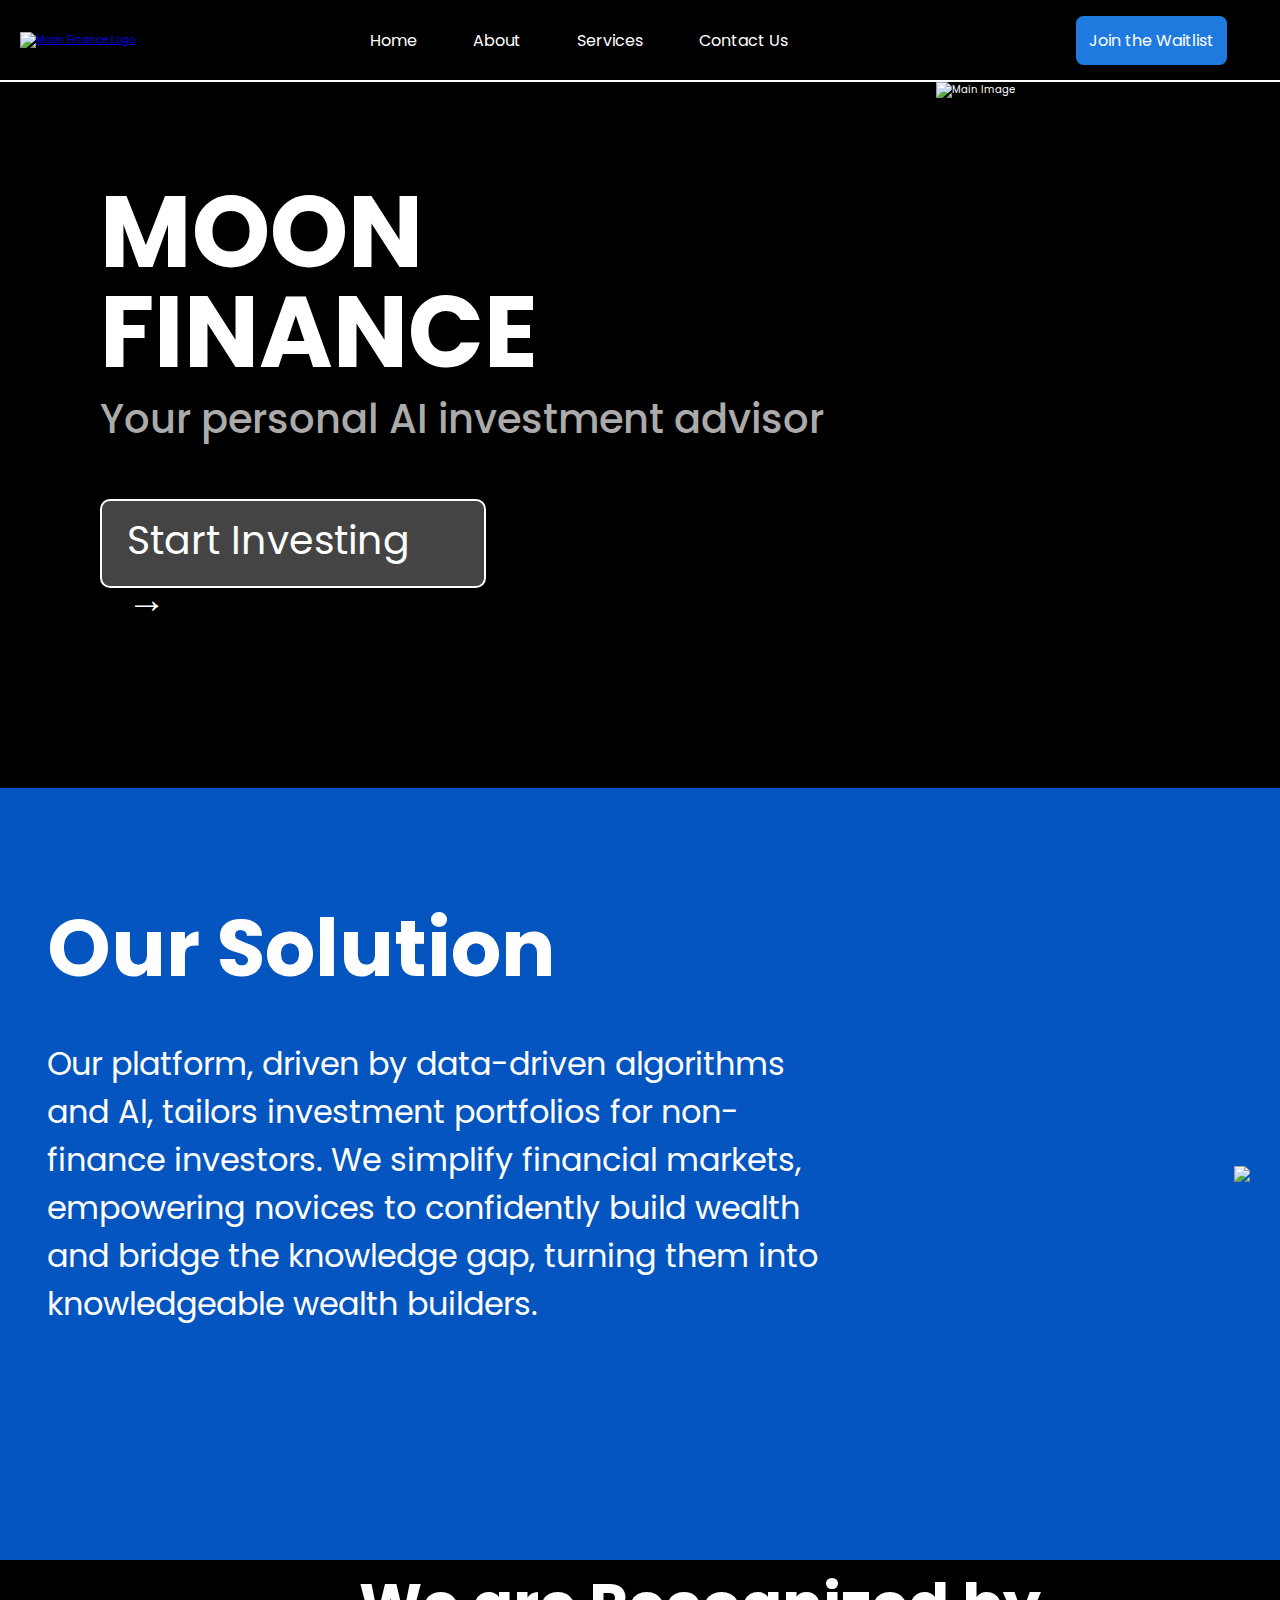
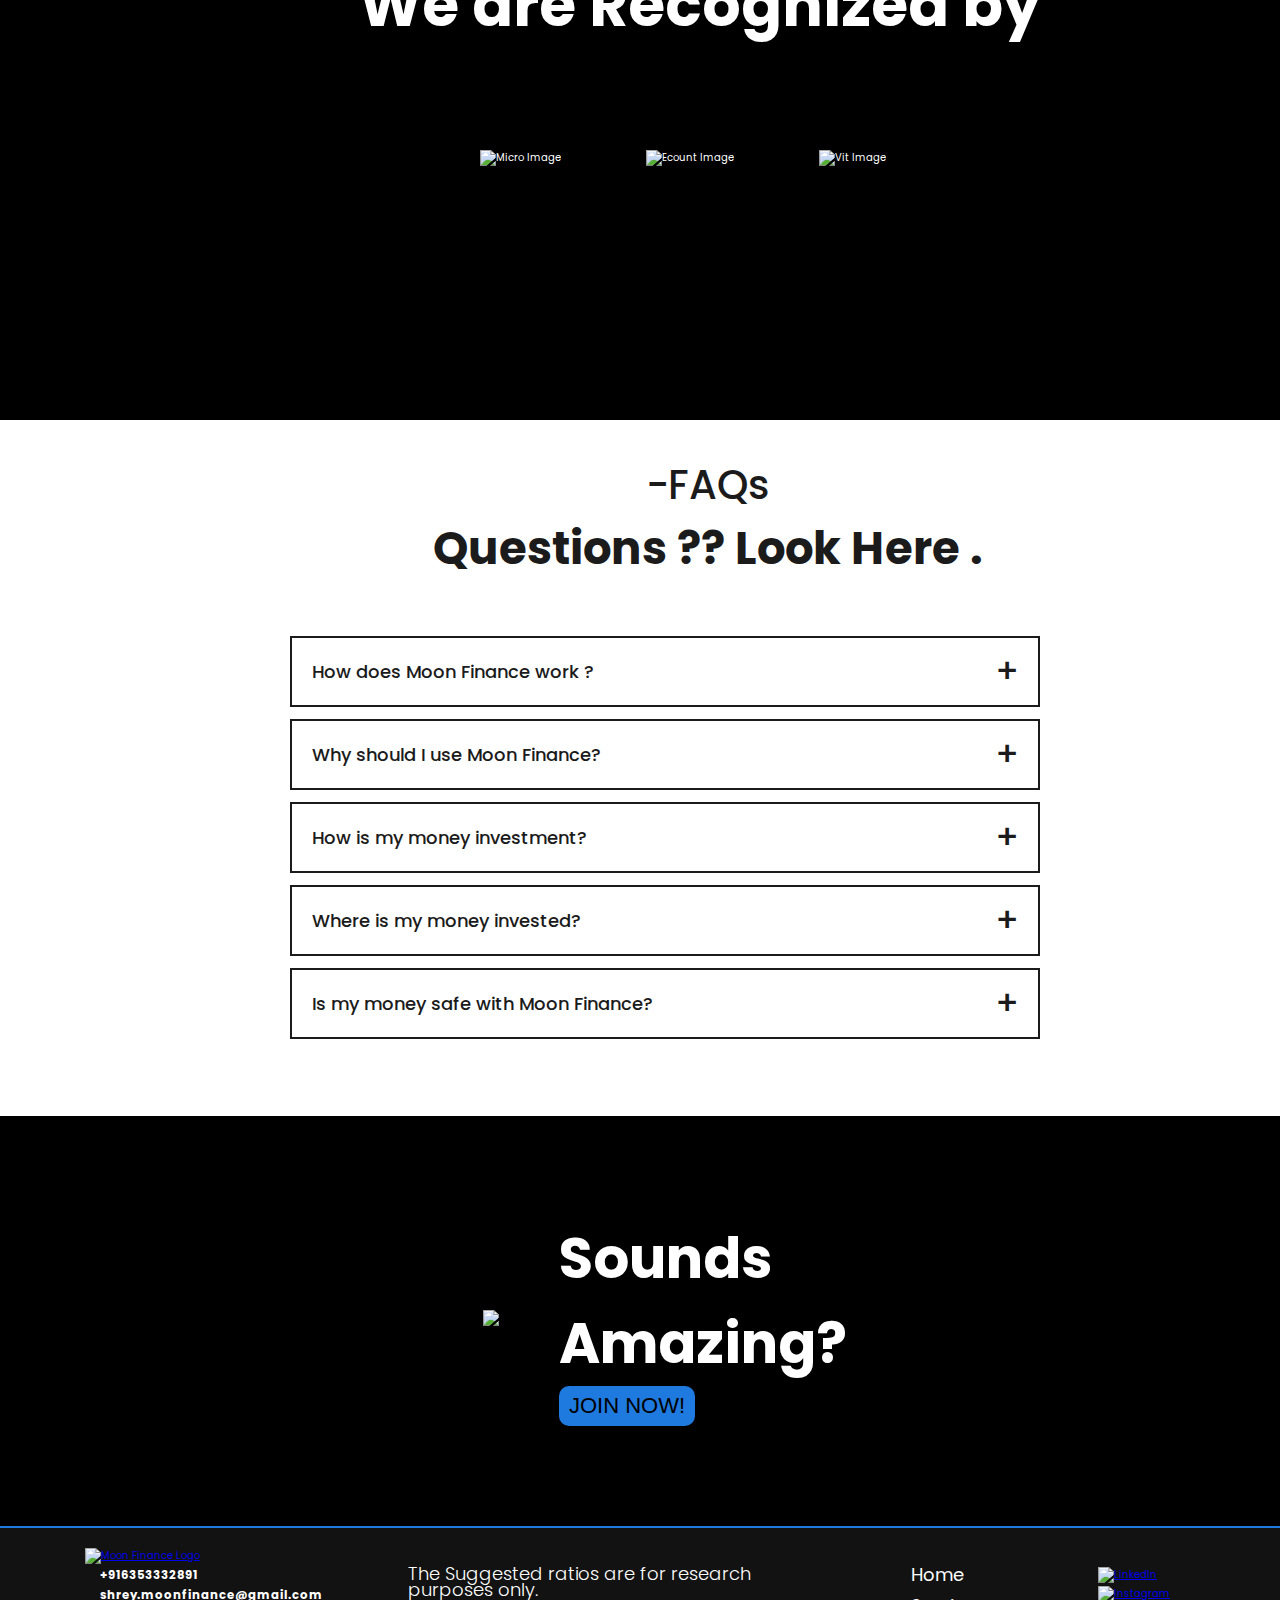
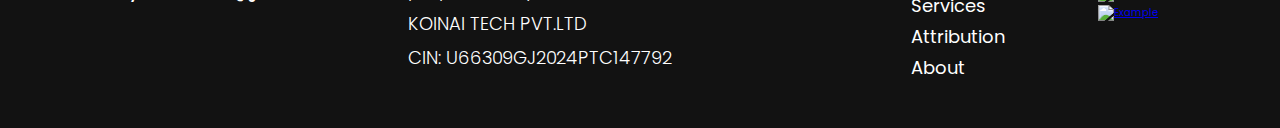
==== index.html @ ea67f490 "Update index.html" ====
<!DOCTYPE html>
<html lang="en">
<head>
    <meta charset="UTF-8">
    <meta name="viewport" content="width=device-width, initial-scale=1.0">
    <title>Moon Finance</title>
    <link rel="stylesheet" href="index.css">
    <link rel="stylesheet" href="dashboard.css">
    <link rel="stylesheet" href="script.js">
    <link href="https://fonts.googleapis.com/css2?family=Playfair+Display&family=Poppins:wght@200;400;700&display=swap" rel="stylesheet">
    <link rel="preconnect" href="https://fonts.googleapis.com">
    <link rel="preconnect" href="https://fonts.gstatic.com" crossorigin>
    <link href="https://fonts.googleapis.com/css2?family=Gothic+A1&family=Poppins:wght@300;400&display=swap" rel="stylesheet">
</head>
<body>
    <header>
        <a href="#"><img src="./images/Frame 148.svg" alt="Moon Finance Logo"></a>
        
        <nav>
            <ul>
                <li><a href="index.html" class="active_first">Home</a></li>
                <li><a href="aboutus.html">About</a></li>
                <li><a href="#services">Services</a></li>
                <li><a href="https://487qdfjcmov.typeform.com/to/xrdOs4OB">Contact Us</a></li>
            </ul>
        </nav> 
        <nav class="n">
            <ul>
                <li><a href="https://487qdfjcmov.typeform.com/to/cxRcGr05">Join the Waitlist</a></li>
            </ul>
        </nav>
    </header>  
    <div class="main">

<script>
    
    console.log("working")
    let qns = {
        1:'',
        2:'',
        3:'',
        4:'',
        5:'',
        6:'',
        7:'',
        8:'',
        9:'',
    }
    qns_str = JSON.stringify(qns)
    localStorage.setItem("qns",qns_str)
</script>

<div class="flex-container">
    <div class="content">
        <h1 style="line-height: 1; margin-top: 0px; padding-top: 100px; height: 207px;">
            MOON <br> FINANCE
        </h1>
        <h2>
            Your personal AI investment advisor
        </h2>
        <a href="./form1.html" class="start_investing">Start Investing &#8594;</a>
    </div>
    <img src="./images/mainvec.svg" alt="Main Image" class="mainvec">
</div>
        <div class="main_2" id="services">
            <div class="main_2_text">
                <h3>Our Solution</h3>
                <p>Our platform, driven by data-driven algorithms and Al, 
                    tailors investment portfolios for non-finance investors. 
                    We simplify financial markets, empowering novices to 
                    confidently build wealth and bridge the knowledge gap, turning 
                    them into knowledgeable wealth builders.</p>
            </div>
            <div class="main_2_img" style="margin-left: 250px;">
                <img src="./images/iPhone 13 Pro.png">
            </div>
        </div>
        <div class="main_3" style="text-align: center;">
            <div class="main_3_text" style="padding-left: 50px;">
                <h3>We are Recognized by</h3>
            </div>
            <div class="main_3_images" style="display: flex; justify-content: center;">
                <img src="./images/micro.png" alt="Micro Image">
                <img src="./images/ecount.png" alt="Ecount Image">
                <img src="./images/vit.png" alt="Vit Image">
            </div>
        </div>
                
            </div>
        </div>
        <div class="faq">
            <div style="display: flex; justify-content: center;">
                <div>
            <h2>-FAQs</h2>
            <h1>Questions ??
                Look Here .</h1></div></div>
            <ul class="accordion">
                <li>
                    <input type="checkbox" name="accordion" id="first">
                    <label for="first">How does Moon Finance work ?</label>
                    <div class="content">
                        <p>Moon Finance uses a combination of AI & deep research algorithms by our research analysts to give you a portfolio of assets which are the best suited for your investment needs.</p>
                    </div>
                </li>
                <li>
                    <input type="checkbox" name="accordion" id="second">
                    <label for="second">Why should I use Moon Finance?</label>
                    <div class="content">
                        <p>Moon Finance is developed in a way to maximize your returns & minimize your risks. It provides you with SEBI certified Investment advisory.</p>
                    </div>
                </li>
                <li>
                    <input type="checkbox" name="accordion" id="third">
                    <label for="third">How is my money investment?</label>
                    <div class="content">
                        <p>The money is invested through your broker.</p>
                    </div>
                </li>
                <li>
                    <input type="checkbox" name="accordion" id="fourth">
                    <label for="fourth">Where is my money invested?</label>
                    <div class="content">
                        <p>Your money is invested in the portfolio made by Moon Finance based on your investment profile.</p>
                    </div>
                </li>
                <li>
                    <input type="checkbox" name="accordion" id="fifth">
                    <label for="fifth">Is my money safe with Moon Finance?</label>
                    <div class="content">
                        <p>We do not keep your money, the money is directly invested through your broker and the ETFs are transferred to your demat account, i.e you have the full control of your investments.</p>
                    </div>
                </li>
            </ul>
        </div>
            
        </div>
        <div class="main_5">
            <div class="main_5_img">
                <img src="./images/Frame 134.svg">
            </div>
            <div class="main_5_text">
                <h3>Sounds Amazing?</h3>
                <a  href="https://487qdfjcmov.typeform.com/to/xrdOs4OB"><button>JOIN NOW!</button></a>
            </div>
        </div>
    </div>
</body>
<footer id="contactus">
    <div class="footer">
      <div class="first">
        <a href="#"><img src="./images/Frame 148.svg" alt="Moon Finance Logo"></a>
        <h3><img src="images/phone.png" style="height: 15px; width: 15px;">+916353332891</h3>
        <h3><img src="images/mail.svg" style="height: 15px; width: 15px;">shrey.moonfinance@gmail.com</h3>
      </div>
      <div class="second" style="line-height: 0.9;">
        <p>The Suggested ratios are for research purposes only.</p><p>KOINAI TECH PVT.LTD</p> 
        <p>CIN: U66309GJ2024PTC147792</p>
      </div>
      <div class="third">
        <table>
            <tr>
                <td>
                    Home
                </td>
            </tr>
            <tr>
                <td>
                    Services
                </td>
            </tr>
            <tr>
                <td> 
                    Attribution
                </td>
            </tr>
            <tr>
                <td>
                    About
                </td>
            </tr>
        </table>
      </div>
      <div class="fourth">
        <a href="https://www.linkedin.com/company/moon-finance-s/"><img src="./images/Vector.svg" alt="LinkedIn" style="height: 20px; width: 20px;"></a>
        <a href="https://www.instagram.com/moonfintech?igsh=MW9hY2tyaHR1amppMA=="><img src="./images/insta.svg" alt="Instagram" style="height: 20px; width: 20px;"></a>
        <a href="https://www.twitter.com"><img src="./images/x.svg" alt="Example" style="height: 20px; width: 20px;"></a>
      </div>      
      </div>
  </footer>
</html>
---- index.css ----
html {
  background-color: black;
  color: white;
  font-size: 62.5%;
  font-family: "Poppins";
}
body {
  margin: 0;
  font-family: "Poppins";
  overflow-x: hidden;

}
header {
  display: flex;
  justify-content: space-between;
  align-items: center;
  border-bottom: 2px solid white;
  height: 80px;
}
header a{
  margin-left: 2rem;
}

nav {
  margin: 4rem;
}
nav ul {
  list-style-type: none;
  display: flex;
  gap: 1rem;
  padding: 13px;
}
nav ul li a {
  text-decoration: none;
  color: white;
  font-size: 1.6rem;
  position: static;
  border-radius: 7.5px;
  padding: 13px;
}
nav.n ul li a{
  background-color: #1f7ae0;
}
nav ul li a:hover {
  border: 1px solid white;
  border-radius: 9px;
  padding: 13px;
}
.main {
  background-repeat: no-repeat;
  background-position: 0 0;
}

.flex-container {
  display: flex;
  justify-content: flex-start;
}

.mainvec {
  max-width: 30%;
  margin-left: -200px;
}






.main h1 {
  display: flex;
  justify-content: left;
  height: 300px;
  margin-left: 100px;
  font-size: 100px;
  margin-bottom: none;
  margin-bottom: 0px;
  cursor: default;
}
.main h2 {
  display: flex;
  justify-content: left;
  font-size: 40px;
  color:#ABABAB;
  margin-left: 100px;
  margin-top: 0px;
  font-weight: 500;
  cursor: default;
}
.main .start_investing {
  display: flex;
  justify-content: left;
  color: white;
  text-decoration: none;
  width: 310px;
  font-size: 39.38px;
  border: 2px solid white;
  background-color: rgb(68, 68, 68);
  padding: 10px 25px 10px 25px;
  margin-left: 100px;
  border-radius: 10px;
  height: 64.667px;
  width: 332px;
  margin-top: 50px;
}



.form_main {
  /* margin-top: 50px;
  margin-bottom: 50px; */
  display: flex;
  flex-direction: column;
  margin-left: 200px;
  margin-right: 200px;
  height: fit-content;
}
.form_main a {
  color: white;
  text-decoration: none;
  font-size: 26px;
  background-color: #1f7ae0;
  padding-left: 15px;
  padding-right: 15px;
  padding-top: 5px;
  padding-bottom: 5px;
  border-radius: 15px;
}
.form_main p {
  font-size: 20px;
}
.form_main h1 {
  font-size: 25px;
}
.form_main .form_buttons {
  display: flex;
  justify-content: flex-start;
  align-items: center;
  height: fit-content;
  font-size: 26px;
}
.form_main button{
    font-size: 23px;
    margin-right: 30px;
    height: 162px;
    width: 162px;
    border-radius: 20px;
    border-style: none;
    -webkit-border-radius: 20px;
    -moz-border-radius: 20px;
    -ms-border-radius: 20px;
    -o-border-radius: 20px;
    color: white;
    background-color: #939393;
    margin-bottom: 100px;

}
.form_main button:hover{
  background-color: #504e4e;
  border: 1px solid white;
}
.form_main button:focus{
  background-color: #1f7ae0;
}
.form_main .form_active {
  display: flex;
  justify-content: space-between;
}
.main_ani {
  display: flex;
  justify-content: center;
}
.main_2 {
  display: flex;
  justify-content: space-between;
  align-items: center;
  background-color: rgba(4, 85, 191, 1);
  margin-top: 200px;
  padding-top: 100px;
  padding-bottom: 100px;
}
.main_2_text h3 {
  font-size: 80px;
  font-weight: bold;
}
.main_2 p {
  font-size: 32px;
}
.main_2_text {
  width: 800px;
  margin-right: 25px;
  margin-left: 47px;
  margin-bottom: 100px;
}
.main_2_img {
  margin-right: 61px;
}
.main_3 {
  align-items: center;
  background-color: black;
  color: white;
  height: 460px;
}
.main_2_img {
  display: flex;
  justify-content: space-evenly;
  margin: 30px;
}
.main_3_text h3 {
  font-size: 60px;
  font-weight: bold;
  text-align: center;
}
.main_3_text {
  width: 800px;
  margin-right: 25px;
  margin-left: 250px;
  margin-bottom: 100px;
}
.main_3 img {
  margin-left: 85px;
}
.faq {
  padding: 10px 12%;
  text-align: center;
  font-size: 18px;
  background-color: white;
  color: #1b1b1b;
}

.faq h2 {
  font-weight: 500;
  font-size: 40px;
  margin-top: 25px;
  margin-left: 135px;
  margin-bottom: 0px;
}
.faq h1 {
  font-size: 45px;
  margin-left: 135px;
  height: 26px;
  margin-top: 0px;
}

.accordion {
  margin: 60px auto;
  width: 100%;
  max-width: 750px;
}

.accordion li {
  list-style: none;
  width: 100%;
  padding: 5px;
}

.accordion li label {
  display: flex;
  align-items: center;
  padding: 20px;
  font-size: 18px;
  font-weight: 500;
  background: white;
  margin-bottom: 2px;
  cursor: pointer;
  position: relative;
  border-style: solid;
  border-width: 2px;
}

label::after {
  content: "+";
  font-size: 34px;
  position: absolute;
  right: 20px;
  transition: transform 0.5s;
}



input[type="checkbox"] {
  display: none;
}

.accordion .content {
  border: 2px black;
  background: white;
  text-align: left;
  padding: 0 20px;
  max-height: 0;
  overflow: hidden;
  transition: max-height 0s, padding 0.5s;
}

.accordion input[type="checkbox"]:checked + label + .content {
  max-height: 600px;
  padding: 30px 20px;
}

.accordion input[type="checkbox"]:checked + label::after {
  transform: rotate(135deg);
}

.faq small {
  font-size: 13px;
}

.main_5 {
  display: flex;
  justify-content: center;
  align-items: center;
  margin-bottom: 100px;
  background-color: black;
}
.main_5_img {
  margin-right: 30px;
  margin-left: 500px;
  margin-top: 100px;
}
.main_5_text {
  margin-top: 100px;
  margin-left: 30px;
  margin-right: 450px;
}
.main_5_text h3 {
  font-size: 56px;
}
.main_5_text button {
  font-size: 22px;
  padding-left: 10px;
  padding-right: 10px;
  padding-top: 7px;
  padding-bottom: 7px;
  border-radius: 10px;
  border-style: none;
  background-color: #1f7ae0;
}
.main_dash {
  margin-top: 150px;
  font-size: 500%;
  text-align: center;
}
.main_dash h2 {
  border: solid;
  border-width: 1px;
  border-color: white;
  border-radius: 50%;
  margin-left: 700px;
  margin-right: 700px;
  padding-top: 50px;
}
.main_dash button {
  display: block;
  margin-left: auto;
  margin-right: auto;
  margin-top: 80px;
  font-size: 50px;
}
.start_investing {
  margin-top: 100px;
  border: 2px solid white;
  background-color: white;
  background-color: rgba(151, 148, 148, 0.2);
  padding: 10px 25px 10px 25px;
  margin-left: 650px;
  margin-right: 650px;
  border-radius: 10px;
}
footer {
  /* background-color: #504e4fe; */
  background-color: #121212;
}

.footer {
  display: flex;
  height: 200px;
  justify-content: space-evenly;
  margin-right: -50px;
  border-top: 2px solid #1f7ae0;
}
.first {
  margin-top: 20px;
  margin-left: -75px;
}
.second {
  margin-top: 20px;
  margin-left: -75px;
  font-weight: 300;
  font-size: large;
  width: 430px;
}
.third {
  margin-left: -89px;
  margin-right: -70px;
  margin-top: 30px;
  list-style: none;
  font-weight: 400;
  font-size: large;
  text-align: left;
}
.fourth {
  margin-top: 39px;
  display: flex;
  flex-direction: column;
}
.fourth img {
  margin-bottom: 3px;
}

.aboutus_main {
  padding-top: 100px;
  padding-bottom: 200px;
  color: grey;
  margin: auto;
  width: 50%;
  font-size: 3rem;
}
.aboutus_main h3 {
  font-weight: bold;
  color: white;
}
.aboutus_people {
  padding-top: 100px;
  padding-bottom: 200px;
  color: grey;
  margin: auto;
  width: 50%;
  font-size: 2rem;
  display: block;
  justify-content: center;
}
.aboutus_people_first {
  display: flex;
  justify-content: center;
  margin-top: 7rem;
}
.aboutus_people_second {
  display: flex;
  justify-content: center;
  margin-top: 5rem;
}
.aboutus_people_individual {
  margin: 0rem 5rem 1rem 5rem;
  text-align: center;
}
.aboutus_people_individual p,
h3 {
  margin: 0px;
}
.aboutus_people_individual h3 {
  color: white;
}
---- dashboard.css ----
html{
    background-color: black;
  color: white;
  font-size: 62.5%;
  font-family: "Poppins";
  margin: 0;
}
.dashboard_main{
    display: flex;
    justify-content: space-between;
    margin-left: 5vh;
    margin-right: 5vh;
    font-size: 2rem;
    margin-top: 10rem;
}
.dashboard_left{
 float: right;
 width: 55%;
 display: grid; 
 place-content: center;
}
.dashboard_right{
    float: left;
    width: 40%;
    display: grid;
    place-content: center;
    grid-template-columns: 30rem;
    text-align: center;
}
.dashboard_right button{
    height: 25%;
    width: 63%;
    margin-top: 20px;
    font-size: large;
    border-style: none;
    border-radius: 5px;
    background-color: #0455BF;    
    -webkit-border-radius: 5px;
    -moz-border-radius: 5px;
    -ms-border-radius: 5px;
    -o-border-radius: 5px;
    color: white;
}
.your_basket img{
    position: relative;
    z-index: -1;
}
.lock {
    margin: auto;
    margin-top: 0px;
    width: 40%;
    height: 63%;
    padding: 10px;
    display: block;
    justify-content: center;
    background-color: black;
    position: absolute;
    top: 190%;
    left: 50%;
    transform: translate(-50%, -50%);
    z-index: 1;
    -webkit-transform: translate(-50%, -50%);
    -moz-transform: translate(-50%, -50%);
    -ms-transform: translate(-50%, -50%);
    -o-transform: translate(-50%, -50%);
    padding-top: 55px;
}
.lock img{
    display: block;
  margin-left: auto;
  margin-right: auto;
  position: relative;
  z-index: 0;
}
.lock p{
    text-align: center;
}
.lock button{
    font-size: 4rem; 
    display: flex;
    justify-content: center;
    align-items: center;
}
.lock button {
    font-size: 4rem;
    display: block;
    margin: 0 auto;
    background-color: #0455BF;
    border-style: none;
    color: white;
    padding: 1rem 12rem 1rem 12rem;
    border-radius: 1rem;
    -webkit-border-radius: 1rem;
    -moz-border-radius: 1rem;
    -ms-border-radius: 1rem;
    -o-border-radius: 1rem;
}
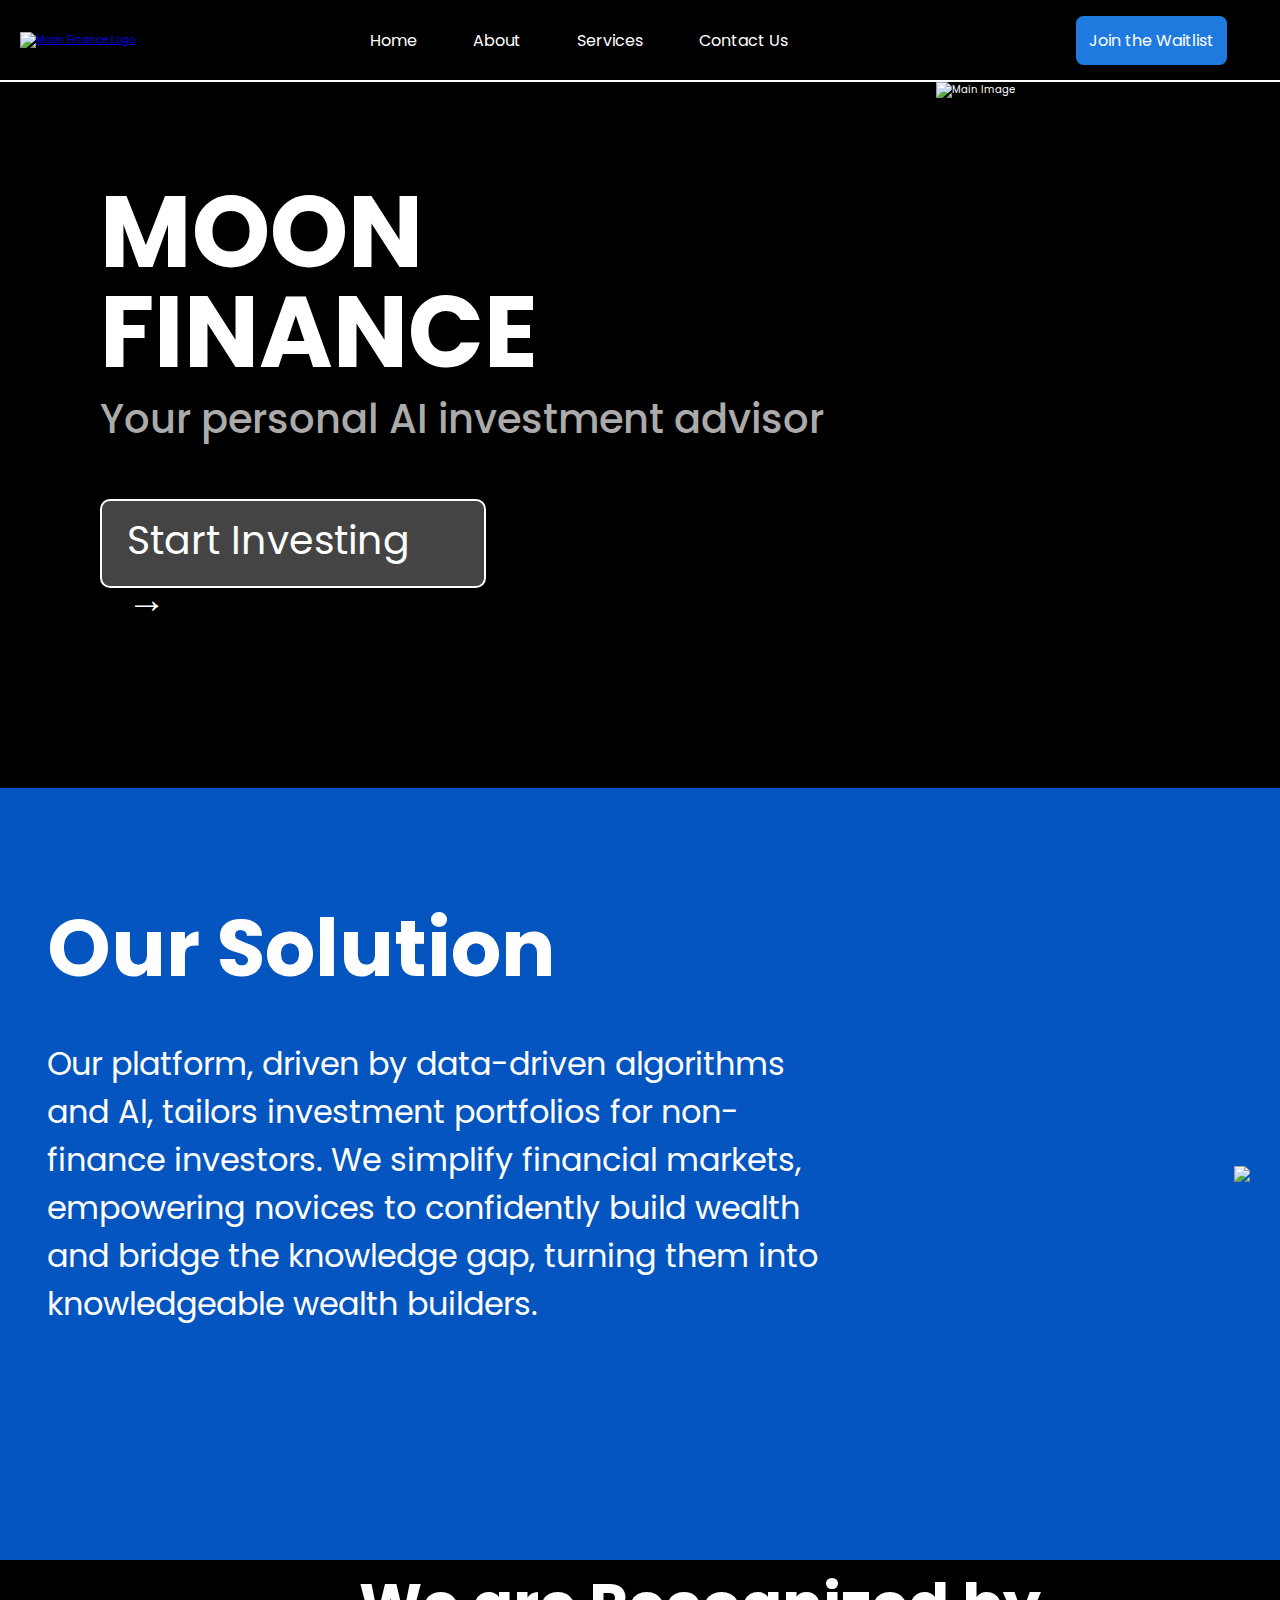
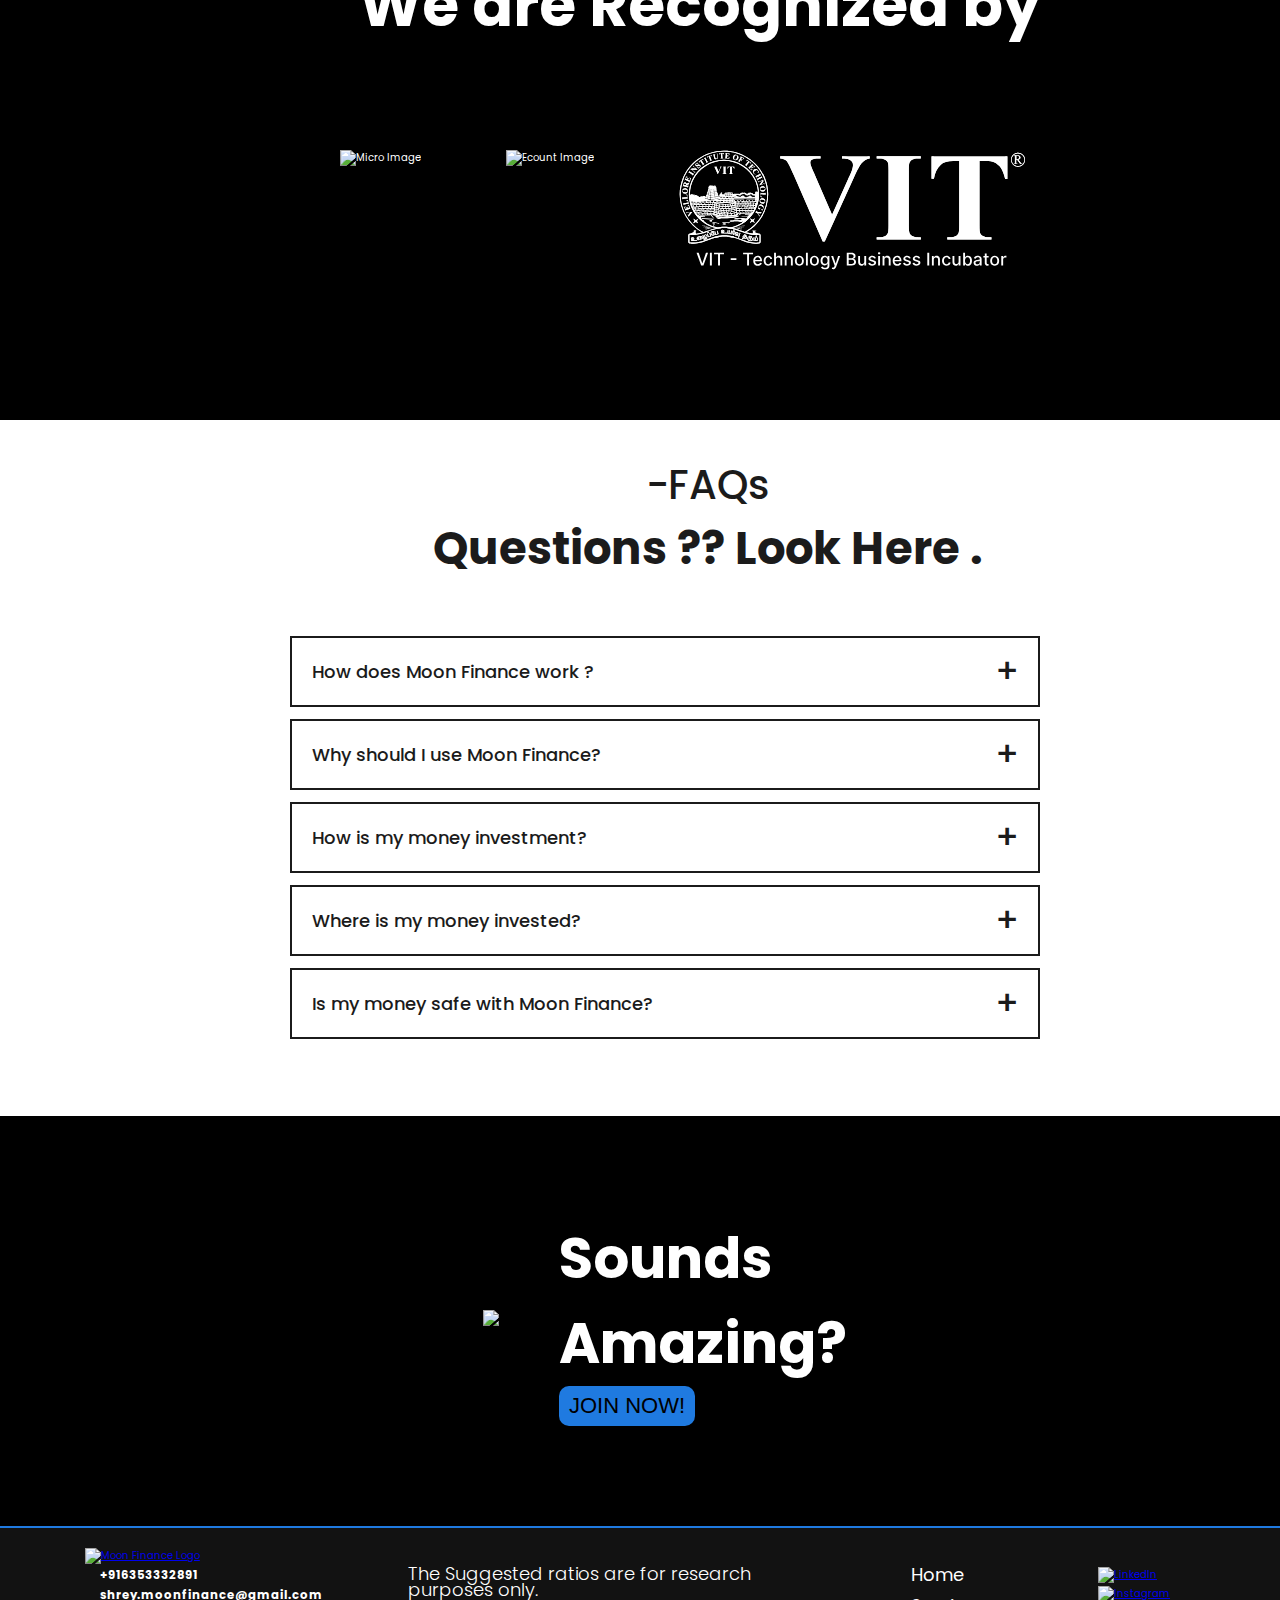
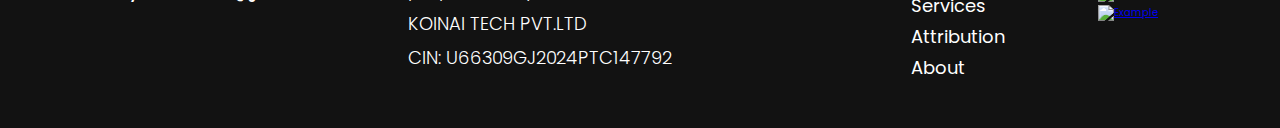
==== commit ffc65169: "Update index.html" ====
--- a/index.html
+++ b/index.html
@@ -26,7 +26,7 @@
         </nav> 
         <nav class="n">
             <ul>
-                <li><a href="https://487qdfjcmov.typeform.com/to/cxRcGr05">Join the Waitlist</a></li>
+                <li><a href="https://forms.gle/JUQc1Z9dTpSBMwHd7">Join the Waitlist</a></li>
             </ul>
         </nav>
     </header>  
@@ -82,7 +82,7 @@
             <div class="main_3_images" style="display: flex; justify-content: center;">
                 <img src="./images/micro.png" alt="Micro Image">
                 <img src="./images/ecount.png" alt="Ecount Image">
-                <img src="./images/vit.png" alt="Vit Image">
+                <img src="./images/VIT.svg" alt="Vit Image">
             </div>
         </div>
                 
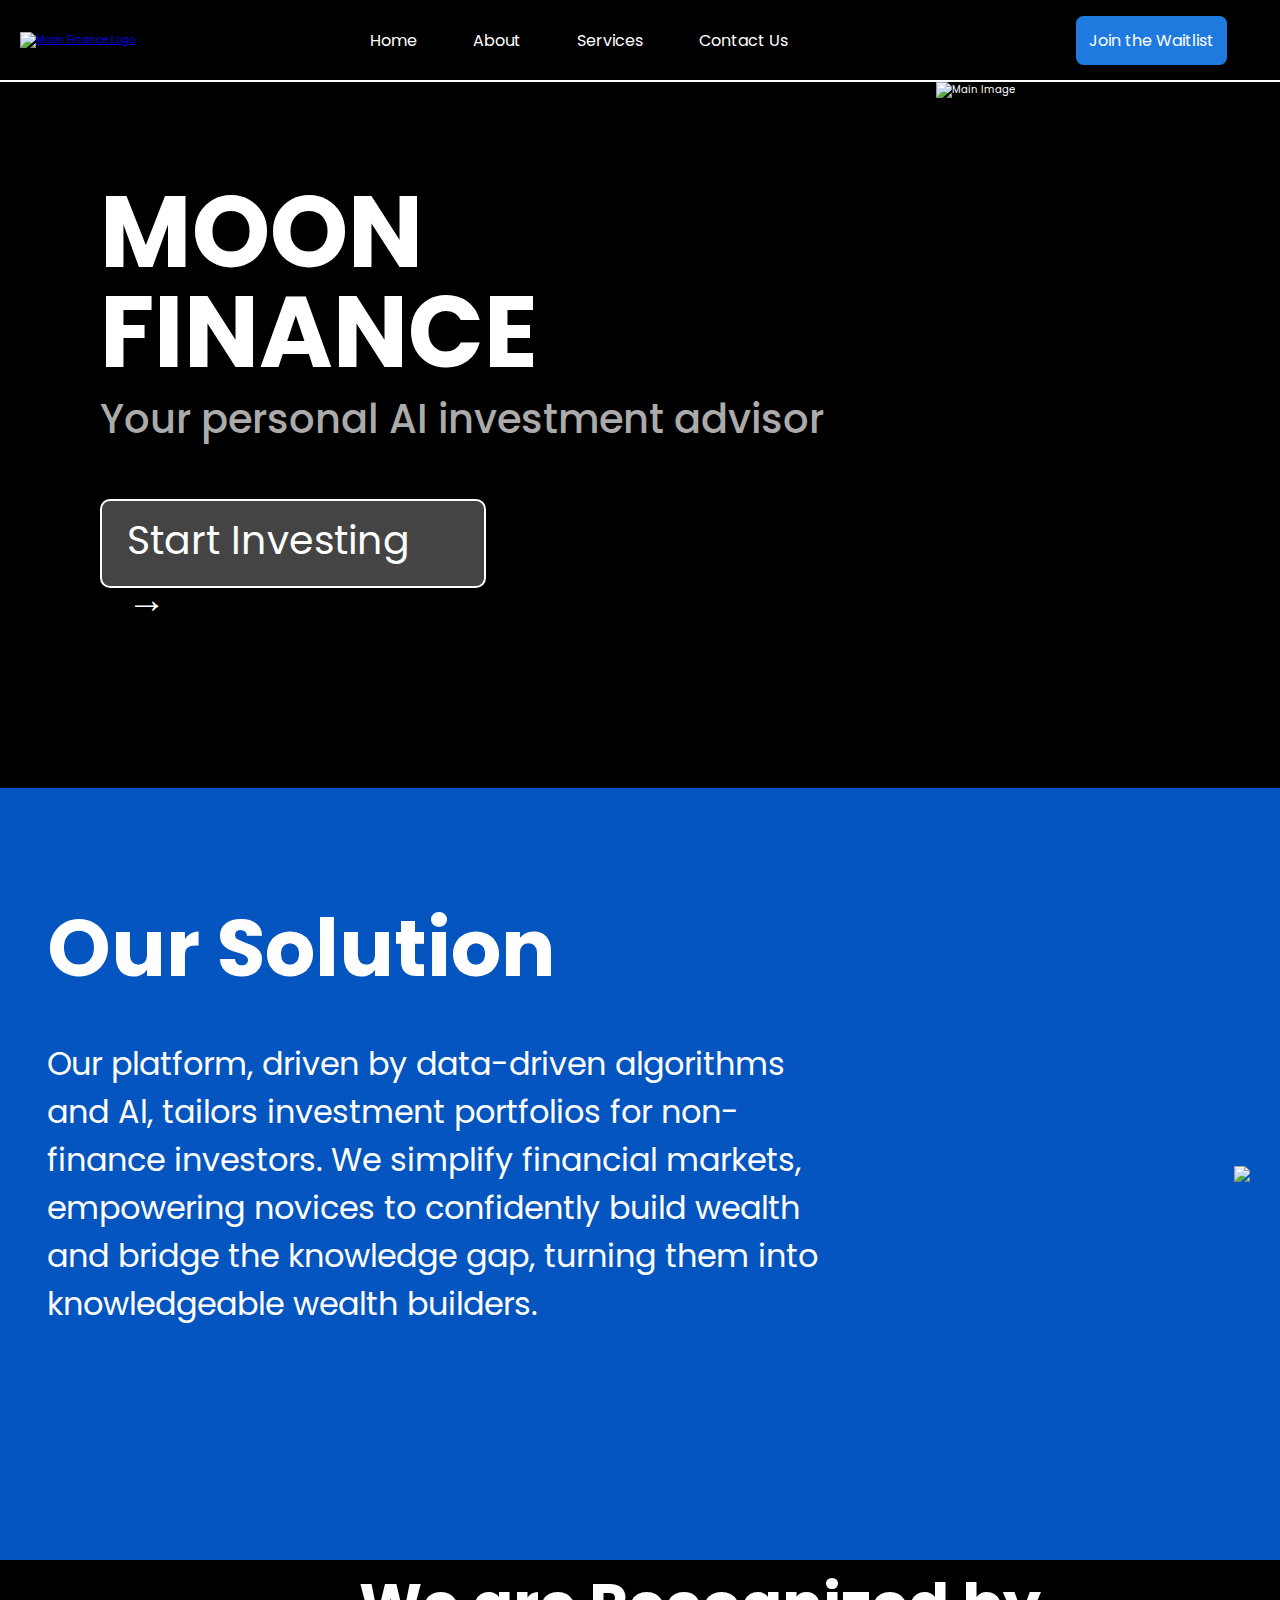
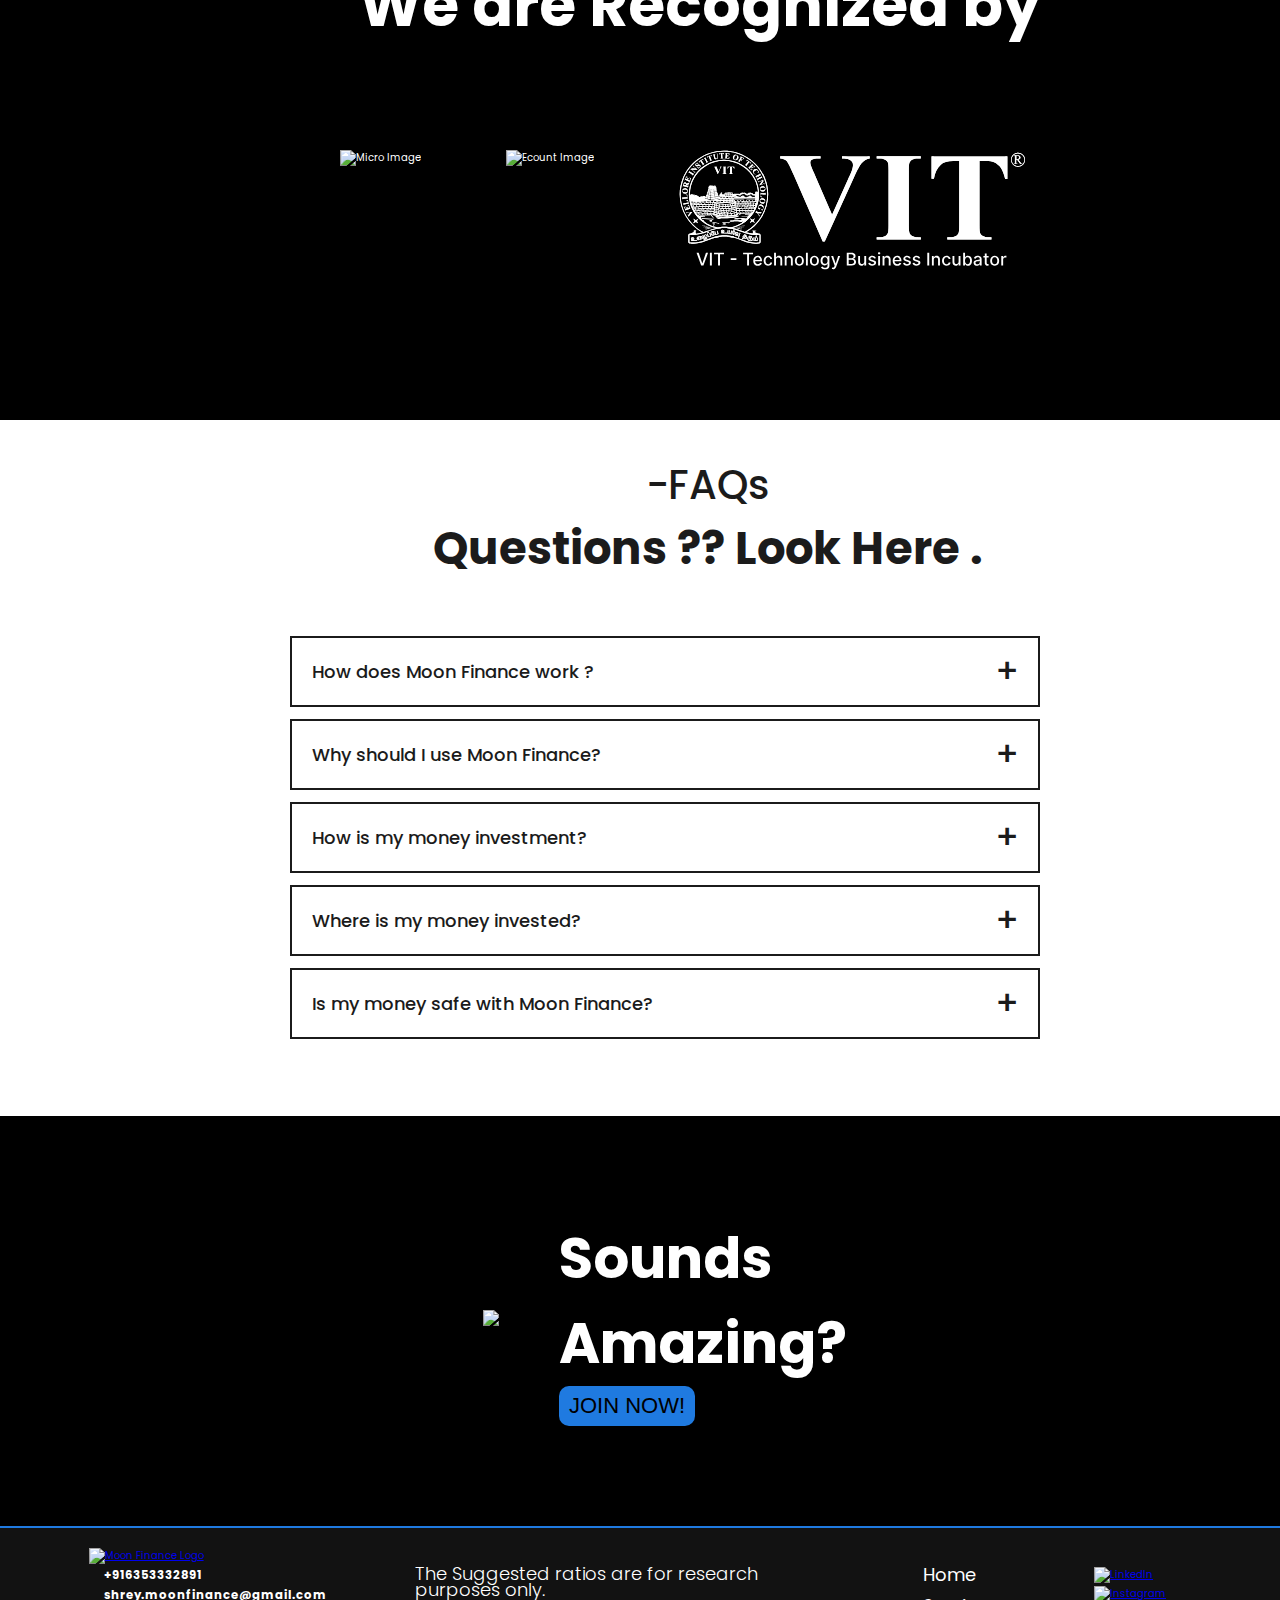
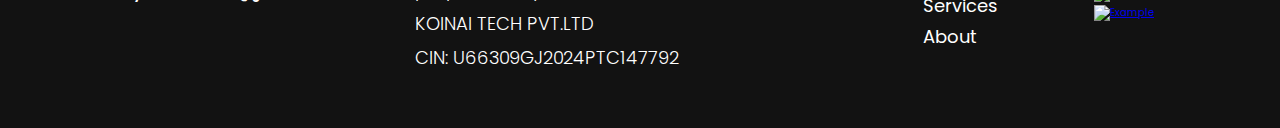
==== commit 97684307: "Update index.html" ====
--- a/index.html
+++ b/index.html
@@ -21,7 +21,7 @@
                 <li><a href="index.html" class="active_first">Home</a></li>
                 <li><a href="aboutus.html">About</a></li>
                 <li><a href="#services">Services</a></li>
-                <li><a href="https://487qdfjcmov.typeform.com/to/xrdOs4OB">Contact Us</a></li>
+                <li><a href="https://forms.gle/42Lh4z9W6sqFbKcU9">Contact Us</a></li>
             </ul>
         </nav> 
         <nav class="n">
@@ -140,7 +140,7 @@
             </div>
             <div class="main_5_text">
                 <h3>Sounds Amazing?</h3>
-                <a  href="https://487qdfjcmov.typeform.com/to/xrdOs4OB"><button>JOIN NOW!</button></a>
+                <a  href="https://forms.gle/JUQc1Z9dTpSBMwHd7"><button>JOIN NOW!</button></a>
             </div>
         </div>
     </div>
@@ -169,11 +169,6 @@
                 </td>
             </tr>
             <tr>
-                <td> 
-                    Attribution
-                </td>
-            </tr>
-            <tr>
                 <td>
                     About
                 </td>
